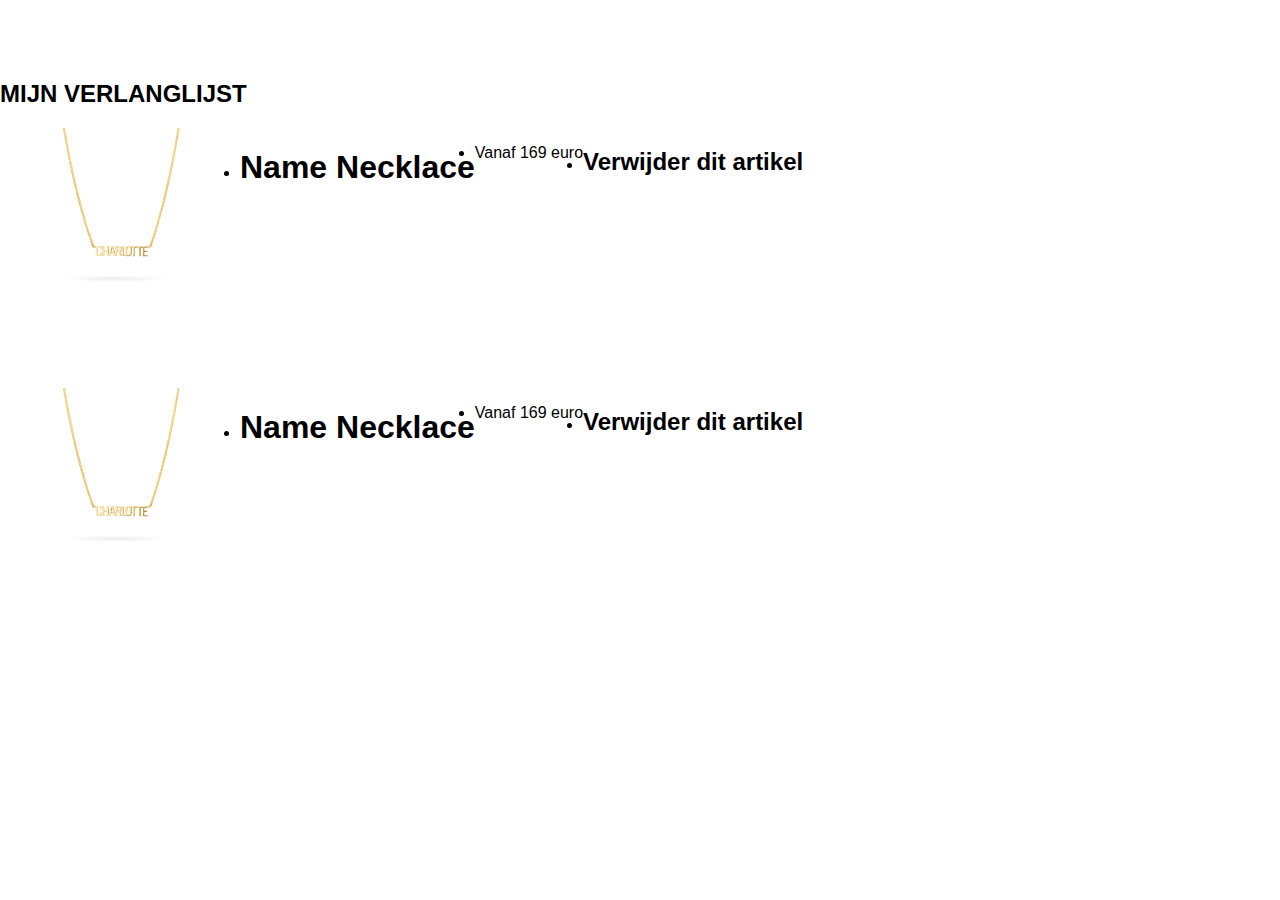
==== Wishlist.html @ 5eb2c4dd "Add files via upload" ====
<!DOCTYPE html>
<html lang="en">

<head>
    <meta charset="UTF-8">
    <meta name="viewport" content="width=device-width, initial-scale=1.0">
    <title>Mijn verlanglijst</title>
    <link href="CSSNIEUW/stylenieuw.css" rel="stylesheet">
    <link rel="stylesheet" href="https://use.fontawesome.com/releases/v5.2.0/css/all.css">
</head>

<body>
    <header>

    </header>

    <h1>ACCOUNTOVERZICHT</h1>
    <h2>MIJN VERLANGLIJST</h2>
    <section></section>

    <section id="wishlist">
        <ul class="item">

            <li> <img src="IMAGESNIEUW/namenecklace.png"></li>
            <li>
                <h1>Name Necklace</h1>
            </li>
            <li>
                <p>Vanaf 169 euro</p>
            </li>
            <li>
                <h2>Verwijder dit artikel</h2>
            </li>

        </ul>
        <ul class="item">
            <li> <img src="IMAGESNIEUW/namenecklace.png"></li>
            <li>
                <h1>Name Necklace</h1>
            </li>
            <li>
                <p>Vanaf 169 euro</p>
            </li>
            <li>
                <h2>Verwijder dit artikel</h2>
            </li>

        </ul>


    </section>

</body></html>
---- CSSNIEUW/stylenieuw.css ----
*,
*::before,
*::after {
    padding: 0;
}


body {
    margin: 0;
    width: 100vw;
    font-family: sans-serif;
}



a {

    text-decoration: none;
    padding-right: .5em;
    justify-content: space-between;


}

.container {
    max-width: 98rem;
    margin: 0 auto;
    padding: 0 2.2rem;
    background-color: white;

}

header {
    position: fixed;
    top: 0;
    z-index: 1400;
    width: 100%;
    height: 4.4rem;
    background-color: white;
}

.nav-list {
    list-style: none;
    display: flex;
    margin: 0 -1rem;
    padding-top: 1rem;
}


.nav-list-mobile {
    display: none;
}


.nan-link:hover {
    opacity: .7;
}

.nav-link-logo img {
    width: 11rem;
    z-index: 1500;
    padding-left: 20em;

}

.nav-link-zoeken img {
    width: 1.5rem;
    height: 1.5rem;
    z-index: 1500;

}

.nav-link-zoeken {
    font-size: .8rem;
}

.nav-link-tas img {
    width: 1.5rem;
    height: 1.5rem;
    z-index: 1500;
    display: flex;
    justify-content: center;

}

.nav-link-hartje img {
    width: 1.5rem;
    height: 1.5rem;
    z-index: 1500;
    padding-left: 12em;
}

.nav-link-profiel img {
    width: 1.5rem;
    height: 1.5rem;
    z-index: 1500;
    padding-left: 1em;
}

.nav-extra {
padding-left: 10em;
    padding-top: 1.5em;
    padding-bottom: 1em;
}

.nav-extra {


}





@media screen and (max-width: 767px) {
    header {
        height: 4.8rem;
    }

    header .container {
        padding: 0;
    }

    .nav-list {
        margin-top: 0;
        padding-top: 0;
    }

    .nav-list-mobile {
        display: flex;

    }

    .nav-item {
        width: 4.8rem;
        display: flex;
        justify-content: center;

    }


    .nav-item-hidden {
        display: none;
    }



    .mobile-menu {
        position: relative;
        z-index: 1500;
        width: 100%;
        height: 100%;
        display: flex;
        flex-direction: column;
        align-items: center;
        justify-content: center;
        cursor: pointer;
    }

    .line {
        position: absolute;
        width: 1.7rem;
        height: 0.06em;
        top: 2em;
        left: 2em;
        background-color: black;
        margin-top: 0.6em;
    }

    .line-top {
        margin-top: 0.2rem;
    }

    .line-bottom {
        margin-top: -4.rem;
    }

    .active .line-top {
        margin-top: 0;
        transform: rotate (45deg);
        transition: transform .3192s .1s;
    }

    .active .line-bottom {
        margin-top: 0;
        transform: rotate (-45deg);
        transition: transform .3192s .1s;
    }

    header.active {
        height: 80%;
        background-color: white;
    }


   .nav-link-tas {
        width: 1.6rem;
        height: 4.8rem;
        transition: opacity 3s;
    }


    .nav-link {
        font-size: 1.7rem;
        padding: 0;
        margin-top: 0.7em;

    }

    .nav-list-larger {
        position: fixed;
        top: 0;
        left: 0;
        width: 0;
        height: 0;
        display: block;
        padding: 10.5rem 5rem;
        z-index: 1000;
        box-sizing: border-box;
        opacity: 0;
        visibility: hidden;
        transition: opacity .3s;
        color: black;
    }

    .nav-extra {
        position: fixed;
        top: 0;
        left: 0;
        width: 0;
        height: 0;
        display: block;
        padding: 10.5rem 5rem;
        z-index: 1000;
        box-sizing: border-box;
        opacity: 0;
        visibility: hidden;
        transition: opacity .3s;
        color: black;
    }

    .active .nav-extra {
        height: 100vh;
        opacity: 1;
        visibility: visible;
    }

    .active .nav-list-larger {

        height: 100vh;
        opacity: 1;
        visibility: visible;
    }

    .active .nav-link-tas {
        opacity: 0;
        transition: opacity .3s;
    }

    .active .nav-link-logo img {
        opacity: 0;
    }


    .nav-list-larger  {
        width: 100%;
        justify-content: flex-start;
        border-bottom: 2px solid rgba(255, 255, 255, .1);
        background-color: white;
    }


}

@media screen and (min-width: 767px) {

}





.home img {
    position: relative;
    height: auto;
    width: 100%;
}

@media (min-width:1025px) {
    .home img {
        height: 550px;
        background-position: center center;

    }
}

@media (max-width:400px) {
    .home img {
        height: 70%;
    }
}

#slider {
    height: 300px;
    width: 100%;
    display: grid;
    grid-template-columns: 1fr 1fr 1fr 1fr;
    margin-left: 1em;
}

@media (max-width: 400px) {
    #slider {
        width: 100%;
        overflow: hidden;
        margin: auto;

    }
}

@media (min-width:1025px) {
    #slider {
        width: 100%;
    }

    #slider h2:first-of-type {
        font-size: 1em;
    }
}


#slider div {
    height: 100%;
    width: 80%;
}

#slider .foto1 {
    background-image: url("../IMAGESNIEUW/sylvie.jpg");
    background-size: cover;
    background-position: center center;
    height: 250px;
    display: grid;
    grid-template-columns: 1fr;
    grid-template-rows: 4.5fr 1fr 1fr;
}



.foto1 h2 {
    color: white;
    background-color: lightpink;
    height: 2em;
    width: 100%;
    font-size: 1rem;
    text-align: center;
    grid-row-start: 8;

}

#slider p {
    color: white;
    margin: auto;
    grid-row-start: 8;

}



#slider .foto2 {
    height: 250px;
    background-image: url(../IMAGESNIEUW/birthstonering.jpg);
    background-size: cover;
    background-position: center center;
    display: grid;
    grid-template-columns: 1fr;
    grid-template-rows: 4.5fr 1fr 1fr;
}

#slider .foto3 {
    height: 250px;
    background-image: url(../IMAGESNIEUW/fingernecklace.jpg);
    background-size: cover;
    background-position: center center;
    display: grid;
    grid-template-columns: 1fr;
    grid-template-rows: 4.5fr 1fr 1fr;
}

#slider .foto4 {
    height: 250px;
    background-image: url(../IMAGESNIEUW/chantal_collectie_2.jpg);
    background-size: cover;
    background-position: center center;
    display: grid;
    grid-template-columns: 1fr;
    grid-template-rows: 4.5fr 1fr 1fr;
}

#Onsverhaal {
    margin-top: 2em;
    position: relative;
    height: 700px;
    display: grid;
    grid-template-columns: 2fr;
    grid-template-rows: 4.5fr 3fr 1fr;


}

.FOTOonsverhaal {
    background-image: url(../IMAGESNIEUW/ourstory.jpg);
    background-size: cover;
    width: 100%;
    height: 500px;
}



.rechts1 p {
    font-weight: 300;
    line-height: 1.8;
    font-size: 1rem;
    opacity: 0.7;
}

.rechts1 h3 {
    font-size: 2rem;
}

.rechts1 {
    margin: 2em 2em 2em 2em;

}


@media (min-width:1025px) {

    .FOTOonsverhaal {
        display: block;
        position: absolute;
        background-size: cover;
        background-repeat: no-repeat;
        background-size: contain;
        margin-top: 5em;
        height: 700px;

    }

}

@media (min-width:1025px) {
    .rechts1 {
        position: relative;
        max-width: 380px;
        margin-left: 50em;
        margin-top: 5em;
        text-align: left;
        grid-row-start: 1;
    }
}

@media (max-width:400px) {
    .rechts1 {
        position: relative;
        grid-row-start: 3;
    }
}

@media(max-width: 400px) {
    .FOTOonsverhaal {
        width: 100%;
    }
}


#giftshop {
    position: relative;
    margin-top: 15em;
    height: 500px;
    display: grid;
    grid-template-columns: 2fr;
    grid-template-rows: 4.5fr 3fr 1fr;


}

.FOTOgiftshop {
    background-image: url(../IMAGESNIEUW/Giftshop.JPG);
    background-size: cover;
    width: 100%;
    height: 500px;
}



.rechts2 p {
    font-weight: 300;
    line-height: 1.8;
    font-size: 1rem;
    opacity: 0.7;
}

.rechts2 h3 {
    font-size: 2rem;
}

.rechts2 {
    margin: 2em 2em 2em 2em;

}


@media (min-width:1025px) {

    .FOTOgiftshop {
        display: block;
        position: absolute;
        background-size: cover;
        background-repeat: no-repeat;
        background-size: contain;
        width: 55%;
        margin-left: 5em;
    }

}

@media(max-width: 400px) {
    .FOTOgiftshop {
        width: 100%;
    }
}


@media (min-width:1025px) {
    .rechts2 {
        max-width: 380px;
        margin-left: 50em;
        margin-top: 2em;
        text-align: left;
        grid-row-start: 1;
    }
}

@media (max-width:400px) {
    .rechts2 {
        grid-row-start: 3;
        margin-bottom: 5em;
    }
}



#persoonlijk {
    margin-top: 17em;
    padding: 3em 2em 3em 2em;
    background-color: lightgray;
    background-image: url(../IMAGESNIEUW/bloemen.jpg);
    opacity: .8;

}

.Tekstpersoonlijk {
    text-align: center;
    margin: 1em 5em 1em 5em;
    font-weight: 300;
    line-height: 1.8;
    font-size: 1rem;
}

.Tekstpersoonlijk h3 {
    font-family: fantasy;
}

.Tekstpersoonlijk button {
    text-align: center;
    background-color: palevioletred;
    width: 10em;
    height: 4em;
    margin-top: 2em;

}

#single img {
    width: 60%;
}

#wishlist .item {
 display: flex;
    text-decoration: none;
}

#wishlist h1 {

}
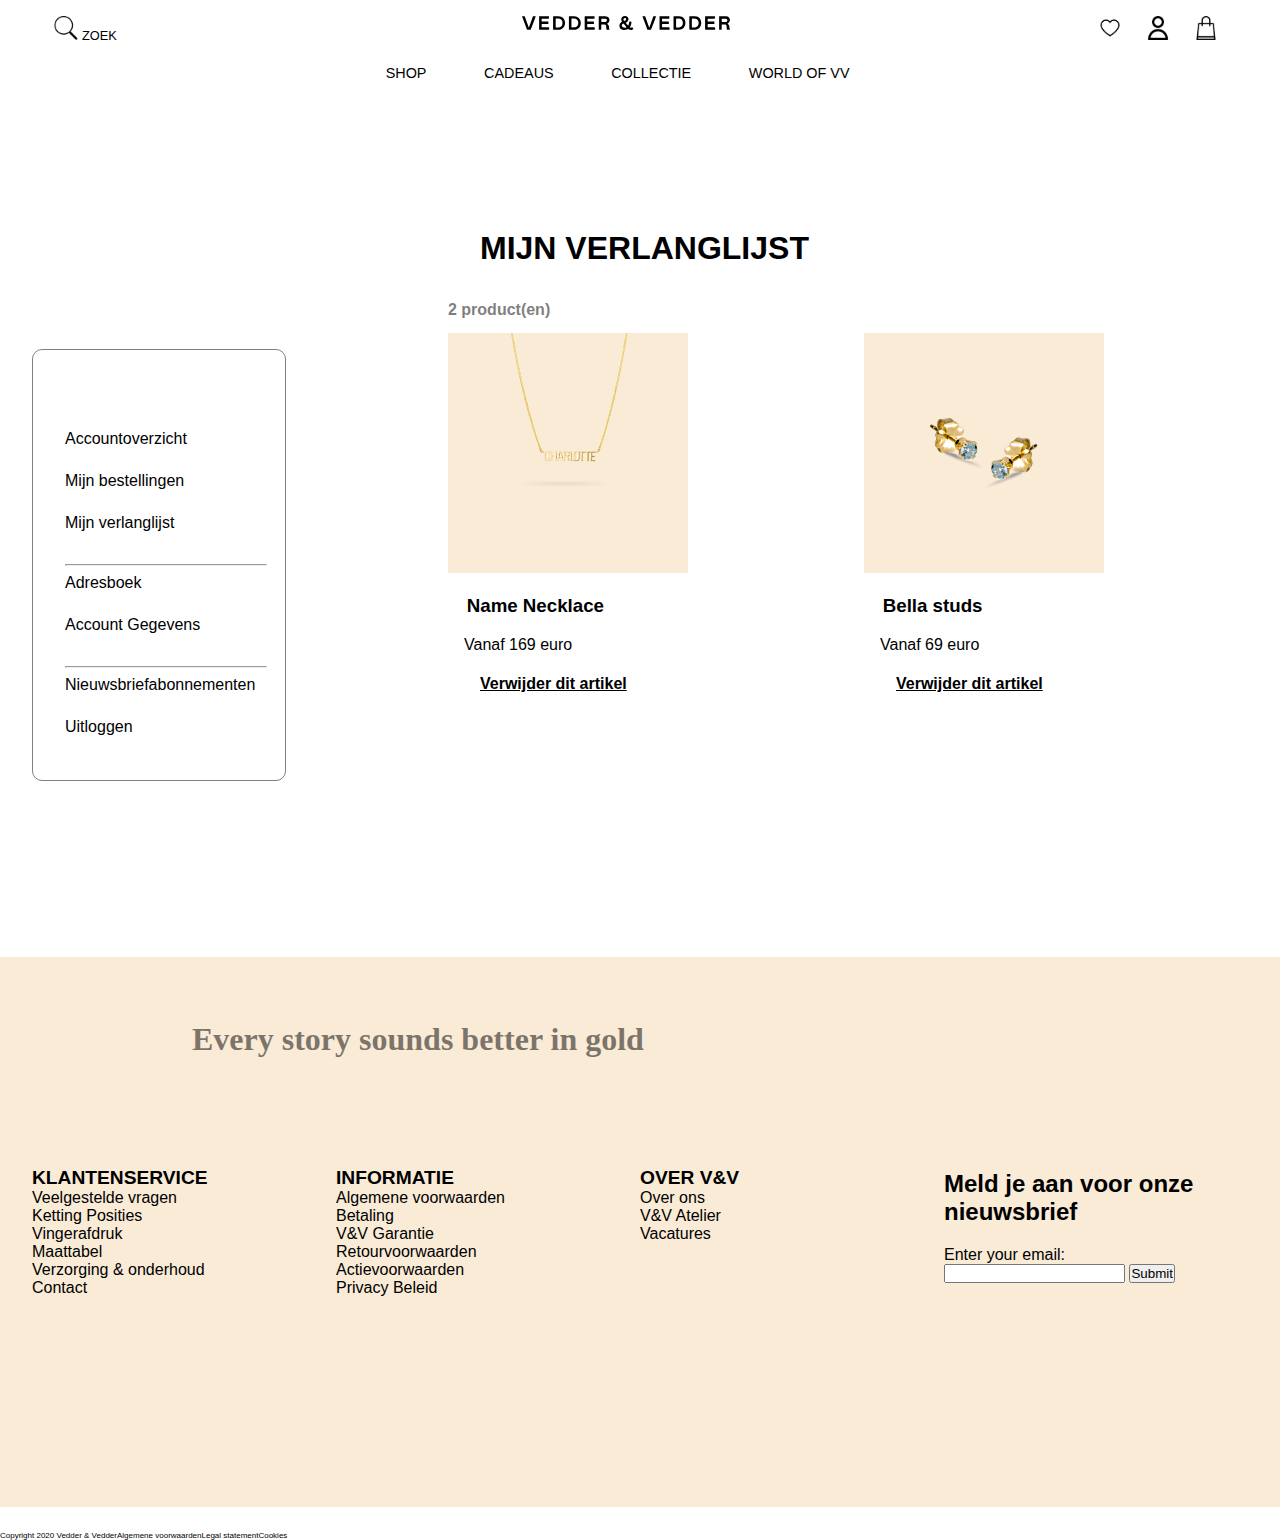
==== commit 45d0e2e9: "Add files via upload" ====
--- a/Wishlist.html
+++ b/Wishlist.html
@@ -10,44 +10,184 @@
 </head>
 
 <body>
+    <!-- Navigatie-menu -->
     <header>
 
+        <!-- /.nav-list nav-list-mobile -->
+        <div class="container">
+            <nav class="nav">
+                <ul class="nav-list nav-list-mobile">
+                    <li class="nav-item">
+                        <div class="mobile-menu">
+                            <span class="line line-top"></span>
+                            <span class="line line-bottom"></span>
+                        </div>
+                    </li>
+
+
+                    <li class="nav-item">
+                        <a href="index.html" class="nav-link nav-link-zoeken"></a>
+                    </li>
+                    <li class="nav-item">
+                        <a href="index.html" class="nav-link nav-link-tas"></a>
+                    </li>
+
+                </ul>
+
+
+
+                <!-- /.nav-list nav-list-larger -->
+                <div class="container">
+                    <ul class="nav-list nav-list-larger">
+
+                        <li class="nav-item nav-item">
+                            <a href="index.html" class="nav-link nav-link-zoeken"><img src=IMAGESNIEUW/vergrootglas.png> ZOEK</a>
+                        </li>
+                        <li class="nav-item">
+                            <a href="index.html" class="nav-link nav-link-logo"><img src="IMAGESNIEUW/logoVV.svg"></a>
+                        </li>
+
+                        <li class="nav-item nav-item-hidden">
+                            <a href="index.html" class="nav-link nav-link-hartje"><img src="IMAGESNIEUW/hartje.jpg"></a>
+                        </li>
+                        <li class="nav-item nav-item-hidden">
+                            <a href="index.html" class="nav-link nav-link-profiel"><img src="IMAGESNIEUW/profiel.png"></a>
+                        </li>
+                        <li class="nav-item">
+                            <a href="index.html" class="nav-link nav-link-tas"><img src="IMAGESNIEUW/winkeltas.png"></a>
+                        </li>
+                    </ul>
+                </div>
+
+                <!-- /.nav-list nav-list-extra -->
+                <div class="container">
+                    <ul class="nav-list nav-extra">
+                        <li class="nav-item nav-item">
+                            <a href="index.html" class="nav-link-tekst">SHOP</a>
+                        </li>
+                        <li class="nav-item nav-item">
+                            <a href="index.html" class="nav-link-tekst">CADEAUS</a>
+                        </li>
+                        <li class="nav-item nav-item">
+                            <a href="index.html" class="nav-link-tekst">COLLECTIE</a>
+                        </li>
+                        <li class="nav-item nav-item">
+                            <a href="index.html" class="nav-link-tekst">WORLD OF VV</a>
+                        </li>
+                    </ul>
+                </div>
+
+
+
+
+            </nav>
+        </div>
     </header>
 
-    <h1>ACCOUNTOVERZICHT</h1>
-    <h2>MIJN VERLANGLIJST</h2>
-    <section></section>
+    <!-- Wishlist items -->
+    <section id="wishlist">
 
-    <section id="wishlist">
-        <ul class="item">
+        <h1 class="accountoverzicht">
+            <hr>ACCOUNTOVERZICHT
+            <hr>
+        </h1>
+        <h1>MIJN VERLANGLIJST</h1>
 
-            <li> <img src="IMAGESNIEUW/namenecklace.png"></li>
-            <li>
-                <h1>Name Necklace</h1>
-            </li>
-            <li>
-                <p>Vanaf 169 euro</p>
-            </li>
-            <li>
-                <h2>Verwijder dit artikel</h2>
-            </li>
-
-        </ul>
-        <ul class="item">
-            <li> <img src="IMAGESNIEUW/namenecklace.png"></li>
-            <li>
-                <h1>Name Necklace</h1>
-            </li>
-            <li>
-                <p>Vanaf 169 euro</p>
-            </li>
-            <li>
-                <h2>Verwijder dit artikel</h2>
-            </li>
-
-        </ul>
+        <h2>2 product(en)</h2>
 
 
+        <ol class="wishlist_nav">
+            <li><a href="index.html">Accountoverzicht</a></li>
+            <li><a href="index.html">Mijn bestellingen</a></li>
+            <li><a href="index.html">Mijn verlanglijst</a></li>
+            <hr width="200px" align="left">
+            <li><a href="index.html">Adresboek</a></li>
+            <li><a href="index.html">Account Gegevens</a></li>
+            <hr width="200px" align="left">
+            <li><a href="index.html">Nieuwsbriefabonnementen</a></li>
+            <li><a href="index.html">Uitloggen</a></li>
+        </ol>
+
+
+
+        <section id="item1">
+            <img src="IMAGESNIEUW/namenecklace.png">
+            <div class=item_tekst>
+                <h3> Name Necklace</h3>
+                <p>Vanaf 169 euro</p>
+
+                <h4>Verwijder dit artikel</h4>
+            </div>
+        </section>
+
+
+
+        <section id="item2">
+            <img src="IMAGESNIEUW/Bellastuds.png">
+            <div class=item_tekst>
+                <h3>Bella studs</h3>
+
+                <p>Vanaf 69 euro</p>
+
+                <h4>Verwijder dit artikel</h4>
+            </div>
+        </section>
+
     </section>
+    <script type="text/javascript" src="JAVASCRIPT/jsnieuw.js"></script>
+</body>
+<!-- De footer-->
+<footer class="Eind">
+    <h3>Every story sounds better in gold</h3>
+    <section id="footer">
 
-</body></html>
+        <div class="Tekstfooter1">
+            <ol>
+                <li><a href="index.html">KLANTENSERVICE</a></li>
+                <li>Veelgestelde vragen</li>
+                <li>Ketting Posities</li>
+                <li>Vingerafdruk</li>
+                <li>Maattabel</li>
+                <li>Verzorging & onderhoud</li>
+                <li>Contact</li>
+            </ol>
+        </div>
+        <div class="Tekstfooter2">
+            <ol>
+                <li><a href="index.html">INFORMATIE</a></li>
+                <li>Algemene voorwaarden</li>
+                <li>Betaling</li>
+                <li>V&V Garantie</li>
+                <li>Retourvoorwaarden</li>
+                <li>Actievoorwaarden</li>
+                <li>Privacy Beleid</li>
+            </ol>
+        </div>
+        <div class="Tekstfooter3">
+            <ol>
+                <li><a href="index.html">OVER V&V</a></li>
+                <li>Over ons</li>
+                <li>V&V Atelier</li>
+                <li>Vacatures</li>
+            </ol>
+        </div>
+        <div class="email">
+            <h2>Meld je aan voor onze nieuwsbrief</h2>
+            <form>
+                <label for="email">Enter your email:</label>
+                <input type="email" id="email" name="email">
+                <input type="submit">
+            </form>
+        </div>
+
+    </section>
+    <div class="footer_bottom">
+        <p>Copyright 2020 Vedder & Vedder</p>
+        <p>Algemene voorwaarden</p>
+        <p>Legal statement</p>
+        <p>Cookies</p>
+    </div>
+
+</footer>
+
+</html>
--- a/CSSNIEUW/stylenieuw.css
+++ b/CSSNIEUW/stylenieuw.css
@@ -4,6 +4,7 @@
     padding: 0;
 }
 
+/* Index.html */
 
 body {
     margin: 0;
@@ -11,7 +12,15 @@
     font-family: sans-serif;
 }
 
-
+header > p {
+    margin: 0;
+    text-align: center;
+    background-color: palevioletred;
+    font-size: .7em;
+    color: black;
+}
+
+/* navigatie */
 
 a {
 
@@ -29,6 +38,8 @@
     background-color: white;
 
 }
+
+
 
 header {
     position: fixed;
@@ -57,9 +68,10 @@
 }
 
 .nav-link-logo img {
-    width: 11rem;
+    width: 13rem;
     z-index: 1500;
-    padding-left: 20em;
+    display: flex;
+    justify-content: center;
 
 }
 
@@ -72,14 +84,14 @@
 
 .nav-link-zoeken {
     font-size: .8rem;
+    color: black;
 }
 
 .nav-link-tas img {
     width: 1.5rem;
     height: 1.5rem;
     z-index: 1500;
-    display: flex;
-    justify-content: center;
+
 
 }
 
@@ -87,30 +99,37 @@
     width: 1.5rem;
     height: 1.5rem;
     z-index: 1500;
-    padding-left: 12em;
+
 }
 
 .nav-link-profiel img {
     width: 1.5rem;
     height: 1.5rem;
     z-index: 1500;
-    padding-left: 1em;
+
 }
 
 .nav-extra {
-padding-left: 10em;
-    padding-top: 1.5em;
+    display: flex;
+    justify-content: center;
     padding-bottom: 1em;
-}
-
-.nav-extra {
-
-
-}
-
-
-
-
+    padding-right: 2.8em;
+}
+
+.nav-extra .nav-link-hartje {
+    visibility: hidden;
+}
+
+.nav-extra li a {
+    padding-left: 2em;
+    padding-right: 2em;
+    color: black;
+    font-size: .9em;
+    opacity: .9em;
+}
+
+
+/* navigatie responsive */
 
 @media screen and (max-width: 767px) {
     header {
@@ -120,6 +139,8 @@
     header .container {
         padding: 0;
     }
+
+
 
     .nav-list {
         margin-top: 0;
@@ -143,6 +164,18 @@
         display: none;
     }
 
+
+    .nav-link-logo img {
+        padding-left: 8em;
+    }
+
+    .nav-link-tas img {
+        padding-left: 22em;
+    }
+
+    .nav-link-zoeken img {
+        padding-left: 30em;
+    }
 
 
     .mobile-menu {
@@ -192,14 +225,6 @@
         background-color: white;
     }
 
-
-   .nav-link-tas {
-        width: 1.6rem;
-        height: 4.8rem;
-        transition: opacity 3s;
-    }
-
-
     .nav-link {
         font-size: 1.7rem;
         padding: 0;
@@ -213,14 +238,9 @@
         left: 0;
         width: 0;
         height: 0;
-        display: block;
-        padding: 10.5rem 5rem;
-        z-index: 1000;
-        box-sizing: border-box;
-        opacity: 0;
-        visibility: hidden;
-        transition: opacity .3s;
-        color: black;
+        display: flex;
+        padding-left: 5rem;
+
     }
 
     .nav-extra {
@@ -245,24 +265,9 @@
         visibility: visible;
     }
 
-    .active .nav-list-larger {
-
-        height: 100vh;
-        opacity: 1;
-        visibility: visible;
-    }
-
-    .active .nav-link-tas {
-        opacity: 0;
-        transition: opacity .3s;
-    }
-
-    .active .nav-link-logo img {
-        opacity: 0;
-    }
-
-
-    .nav-list-larger  {
+
+
+    .nav-list-larger {
         width: 100%;
         justify-content: flex-start;
         border-bottom: 2px solid rgba(255, 255, 255, .1);
@@ -272,13 +277,67 @@
 
 }
 
+
 @media screen and (min-width: 767px) {
-
-}
-
-
-
-
+    .container .nav-list-larger {
+        display: flex;
+    }
+
+    .container .nav-list-larger li + li + li + li {
+        margin-left: 1em;
+    }
+
+
+    .container .nav-list-larger li:first-of-type(1) {
+        margin-right: auto;
+    }
+
+    .container .nav-list-larger li:nth-of-type(2) {
+        display: block;
+        margin-left: auto;
+        margin-right: auto;
+    }
+
+    .nav-link-logo img {
+        padding-left: 2em;
+    }
+
+
+
+}
+
+
+@media screen and (max-width: 767px) {
+    .nav-link-logo img {
+        padding-left: 1em;
+        padding-top: .8em;
+        width: 6em;
+
+    }
+
+    .nav-link-tas img {
+        padding-left: 7em;
+        padding-top: .6em;
+        width: .8em;
+        height: .8em;
+        display: flex;
+        justify-content: flex-end;
+    }
+
+    .nav-link-zoeken img {
+        padding-left: 16em;
+        padding-top: .6em;
+        width: .8em;
+        height: .8em;
+        display: flex;
+        justify-content: flex-end;
+    }
+}
+
+
+
+
+/* Begin foto*/
 
 .home img {
     position: relative;
@@ -286,118 +345,71 @@
     width: 100%;
 }
 
+/*Begin foto responsive */
 @media (min-width:1025px) {
     .home img {
-        height: 550px;
+        height: 700px;
         background-position: center center;
 
     }
 }
 
-@media (max-width:400px) {
+@media (max-width:767px) {
     .home img {
-        height: 70%;
-    }
-}
-
-#slider {
-    height: 300px;
-    width: 100%;
-    display: grid;
-    grid-template-columns: 1fr 1fr 1fr 1fr;
-    margin-left: 1em;
-}
-
-@media (max-width: 400px) {
-    #slider {
-        width: 100%;
-        overflow: hidden;
-        margin: auto;
-
-    }
-}
-
-@media (min-width:1025px) {
-    #slider {
-        width: 100%;
-    }
-
-    #slider h2:first-of-type {
-        font-size: 1em;
-    }
-}
-
-
-#slider div {
-    height: 100%;
-    width: 80%;
-}
-
-#slider .foto1 {
-    background-image: url("../IMAGESNIEUW/sylvie.jpg");
-    background-size: cover;
-    background-position: center center;
-    height: 250px;
-    display: grid;
-    grid-template-columns: 1fr;
-    grid-template-rows: 4.5fr 1fr 1fr;
-}
-
-
-
-.foto1 h2 {
-    color: white;
-    background-color: lightpink;
-    height: 2em;
-    width: 100%;
-    font-size: 1rem;
-    text-align: center;
-    grid-row-start: 8;
-
-}
-
-#slider p {
-    color: white;
-    margin: auto;
-    grid-row-start: 8;
-
-}
-
-
-
-#slider .foto2 {
-    height: 250px;
-    background-image: url(../IMAGESNIEUW/birthstonering.jpg);
-    background-size: cover;
-    background-position: center center;
-    display: grid;
-    grid-template-columns: 1fr;
-    grid-template-rows: 4.5fr 1fr 1fr;
-}
-
-#slider .foto3 {
-    height: 250px;
-    background-image: url(../IMAGESNIEUW/fingernecklace.jpg);
-    background-size: cover;
-    background-position: center center;
-    display: grid;
-    grid-template-columns: 1fr;
-    grid-template-rows: 4.5fr 1fr 1fr;
-}
-
-#slider .foto4 {
-    height: 250px;
-    background-image: url(../IMAGESNIEUW/chantal_collectie_2.jpg);
-    background-size: cover;
-    background-position: center center;
-    display: grid;
-    grid-template-columns: 1fr;
-    grid-template-rows: 4.5fr 1fr 1fr;
-}
-
+        height: 450px;
+    }
+}
+
+
+/*Best sellers slider*/
+
+h1 {
+    padding-left: 1em;
+}
+
+#scroll {
+    overflow-x: scroll;
+    overflow-y: hidden;
+    white-space: nowrap;
+
+}
+
+
+
+.slide {
+    display: inline-block;
+
+}
+
+.slide img {
+    height: 320px;
+    padding: .5em .5em .5em .5em;
+}
+
+#bericht {
+    position: absolute;
+    top: 110em;
+    margin-left: 52em;
+    width: 4em;
+    position: fixed;
+    padding: 1.5em;
+    border-radius: 50px;
+    background-color: palevioletred;
+}
+
+@media (min-width:768px) {
+
+    .slide img {
+        height: 300px;
+    }
+}
+
+
+
+/*Ons verhaal*/
 #Onsverhaal {
     margin-top: 2em;
-    position: relative;
+    padding-bottom: 10em;
     height: 700px;
     display: grid;
     grid-template-columns: 2fr;
@@ -431,7 +443,17 @@
 
 }
 
-
+#overons {
+    padding: 2em 10em 1em 4em;
+    font-size: .8em;
+    color: black;
+    text-decoration-line: underline;
+    text-decoration-color: palevioletred;
+    text-align: right;
+}
+
+
+/*Ons verhaal responsive*/
 @media (min-width:1025px) {
 
     .FOTOonsverhaal {
@@ -445,9 +467,6 @@
 
     }
 
-}
-
-@media (min-width:1025px) {
     .rechts1 {
         position: relative;
         max-width: 380px;
@@ -456,25 +475,18 @@
         text-align: left;
         grid-row-start: 1;
     }
-}
-
-@media (max-width:400px) {
-    .rechts1 {
-        position: relative;
-        grid-row-start: 3;
-    }
-}
-
-@media(max-width: 400px) {
-    .FOTOonsverhaal {
-        width: 100%;
-    }
-}
-
-
+
+
+
+}
+
+
+
+/*De giftshop*/
 #giftshop {
-    position: relative;
+
     margin-top: 15em;
+    padding-bottom: 10em;
     height: 500px;
     display: grid;
     grid-template-columns: 2fr;
@@ -508,7 +520,7 @@
 
 }
 
-
+/*De giftshop responsive*/
 @media (min-width:1025px) {
 
     .FOTOgiftshop {
@@ -521,16 +533,6 @@
         margin-left: 5em;
     }
 
-}
-
-@media(max-width: 400px) {
-    .FOTOgiftshop {
-        width: 100%;
-    }
-}
-
-
-@media (min-width:1025px) {
     .rechts2 {
         max-width: 380px;
         margin-left: 50em;
@@ -540,7 +542,11 @@
     }
 }
 
-@media (max-width:400px) {
+@media(max-width: 400px) {
+    .FOTOgiftshop {
+        width: 100%;
+    }
+
     .rechts2 {
         grid-row-start: 3;
         margin-bottom: 5em;
@@ -548,7 +554,7 @@
 }
 
 
-
+/*Persoonlijke sieraden*/
 #persoonlijk {
     margin-top: 17em;
     padding: 3em 2em 3em 2em;
@@ -570,6 +576,10 @@
     font-family: fantasy;
 }
 
+.Tekstpersoonlijk h2 {
+    text-align: center;
+}
+
 .Tekstpersoonlijk button {
     text-align: center;
     background-color: palevioletred;
@@ -579,15 +589,340 @@
 
 }
 
-#single img {
-    width: 60%;
-}
-
-#wishlist .item {
- display: flex;
-    text-decoration: none;
+
+
+/*All the single ladies*/
+
+.Tekstsingle p {
+    font-weight: 300;
+    line-height: 1.8;
+    font-size: 1rem;
+    opacity: 0.7;
+}
+
+
+#single {
+    margin-top: 2em;
+    height: 700px;
+    display: grid;
+    grid-template-columns: 2fr;
+    grid-template-rows: 4.5fr 3fr 1fr;
+
+
+}
+
+.FOTOsingle {
+    background-image: url(../IMAGESNIEUW/abbey.jpg);
+    background-size: cover;
+    width: 80%;
+    height: 500px;
+    display: block;
+    margin-left: auto;
+    margin-right: auto;
+}
+
+.FOTOsingle p {
+    font-size: 1.4rem;
+    font-family: fantasy;
+    color: pink;
+    position: absolute;
+
+    margin-top: 29em;
+    left: 0;
+    background-color: white;
+    padding-left: .5em;
+    padding-right: .5em;
+}
+
+
+.rechts3 p {
+    font-weight: 300;
+    line-height: 1.8;
+    font-size: 1rem;
+    opacity: 0.7;
+    padding-top: 1em;
+}
+
+.rechts3 h3 {
+    font-size: 2rem;
+}
+
+
+
+.rechts3 {
+    margin: 2em 2em 2em 2em;
+
+}
+
+
+/*Persoonlijke sieraden responsive*/
+@media (min-width:1025px) {
+
+    .FOTOsingle {
+        display: block;
+        position: absolute;
+        background-size: cover;
+        background-repeat: no-repeat;
+        background-size: contain;
+        width: 90%;
+        margin-left: 5em;
+    }
+
+    .rechts3 {
+        max-width: 380px;
+        margin-left: 40em;
+        margin-top: 3em;
+        text-align: left;
+        grid-row-start: 1;
+    }
+
+    .FOTOsingle p {
+        font-size: 1.5rem;
+        font-family: fantasy;
+        color: pink;
+        position: absolute;
+        margin-left: 15em;
+        left: 0;
+        margin-top: 7em;
+        background-color: white;
+    }
+
+}
+
+@media (max-width:400px) {
+
+    .rechts3 {
+        grid-row-start: 3;
+
+    }
+
+    .FOTOsingle p {
+        text-align: left;
+    }
+
+}
+
+
+/*Footer*/
+.Eind {
+    padding-top: 10em;
+}
+
+.Eind h3 {
+    position: absolute;
+    padding-left: 6em;
+    padding-top: 1em;
+    font-family: fantasy;
+    font-size: 2em;
+    opacity: .5;
+
+}
+
+#footer {
+    background-color: antiquewhite;
+    padding: 2em 2em 2em 2em;
+    display: grid;
+    grid-template-columns: 1fr 1fr 1fr 1fr;
+    grid-template-rows: 1fr 1fr 1fr;
+}
+
+#footer ol li {
+    list-style-type: none;
+}
+
+#footer ol li a {
+    color: black;
+    font-size: 1.2em;
+    font-weight: bold;
+}
+
+#footer .Tekstfooter1 {
+    grid-column-start: 1;
+    grid-row-start: 2;
+}
+
+#footer .Tekstfooter2 {
+    grid-column-start: 2;
+    grid-row-start: 2;
+}
+
+#footer .Tekstfooter3 {
+    grid-column-start: 3;
+    grid-row-start: 2;
+}
+
+#footer .email {
+    grid-column-start: 4;
+    grid-row-start: 2;
+}
+
+.footer_bottom {
+    display: flex;
+    font-size: .5em;
+    padding-top: 3em;
+    position: relative;
+}
+
+.footer_bottom p {
+    left: 1em;
+    bottom: 5em;
+    margin: 0;
+
+}
+
+@media (max-width:954px) {
+    #footer .email {
+        grid-row-start: 3;
+        grid-column-start: 1;
+    }
+}
+
+@media (max-width:768px) {
+
+    .Eind h3 {
+        visibility: hidden;
+    }
+
+    #footer {
+        display: block;
+    }
+}
+
+
+
+/*Wishlist.html*/
+
+#wishlist {
+    display: grid;
+    grid-template-columns: 1fr 1fr 1fr;
+    grid-template-rows: 1fr;
+    padding-left: 2em;
+}
+
+#wishlist .accountoverzicht {
+    padding-top: 4em;
+    font-size: 1.5em;
+}
+
+.wishlist_nav {
+    padding-top: 5em;
+    padding-left: 2em;
+    grid-column-start: 1;
+    width: 220px;
+    height: 350px;
+    border: .5px solid grey;
+    border-radius: 10px;
+
+}
+
+.wishlist_nav li {
+    list-style-type: none;
+    padding-bottom: 1.5em;
+}
+
+.wishlist_nav li a {
+    color: black;
+
+}
+
+
+#item1 li {
+    list-style-type: none;
+}
+
+#item1 img {
+    background-color: antiquewhite;
+}
+
+#item2 img {
+    background-color: antiquewhite;
 }
 
 #wishlist h1 {
-
-}
+    grid-column-start: 2;
+    font-size: 2.2em;
+
+}
+
+#wishlist h2 {
+    grid-column-start: 2;
+    font-size: 1em;
+    opacity: .5;
+
+}
+
+.item_tekst h3 {
+    padding-left: 1em;
+}
+
+.item_tekst p {
+    padding-left: 1em;
+}
+
+.item_tekst h4 {
+    padding-left: 2em;
+    font-size: 1em;
+    text-decoration-line: underline;
+}
+
+
+@media (min-width:768px) {
+    .accountoverzicht {
+        visibility: hidden;
+    }
+
+    #wishlist h1 {
+        font-size: 2em;
+
+    }
+
+}
+
+@media (max-width:768px) {
+
+    #item1 {
+        display: flex;
+        grid-row-start: 2;
+
+    }
+
+    #item2 {
+        display: flex;
+        padding-top: 5em;
+        grid-row-start: 3;
+
+    }
+
+
+    #wishlist h1 {
+        grid-column-start: 1;
+        grid-row-start: 1;
+        padding-top: 8em;
+    }
+
+    #wishlist h2 {
+        grid-column-start: 1;
+        grid-row-start: 1;
+    }
+
+    #wishlist h4 {
+        padding-left: 10em;
+        font-size: .8em;
+    }
+
+    #item1 img {
+        height: 10em;
+        width: 8em;
+    }
+
+    #item2 img {
+        height: 10em;
+        width: 8em;
+    }
+
+    .wishlist_nav {
+        visibility: hidden;
+    }
+
+
+}
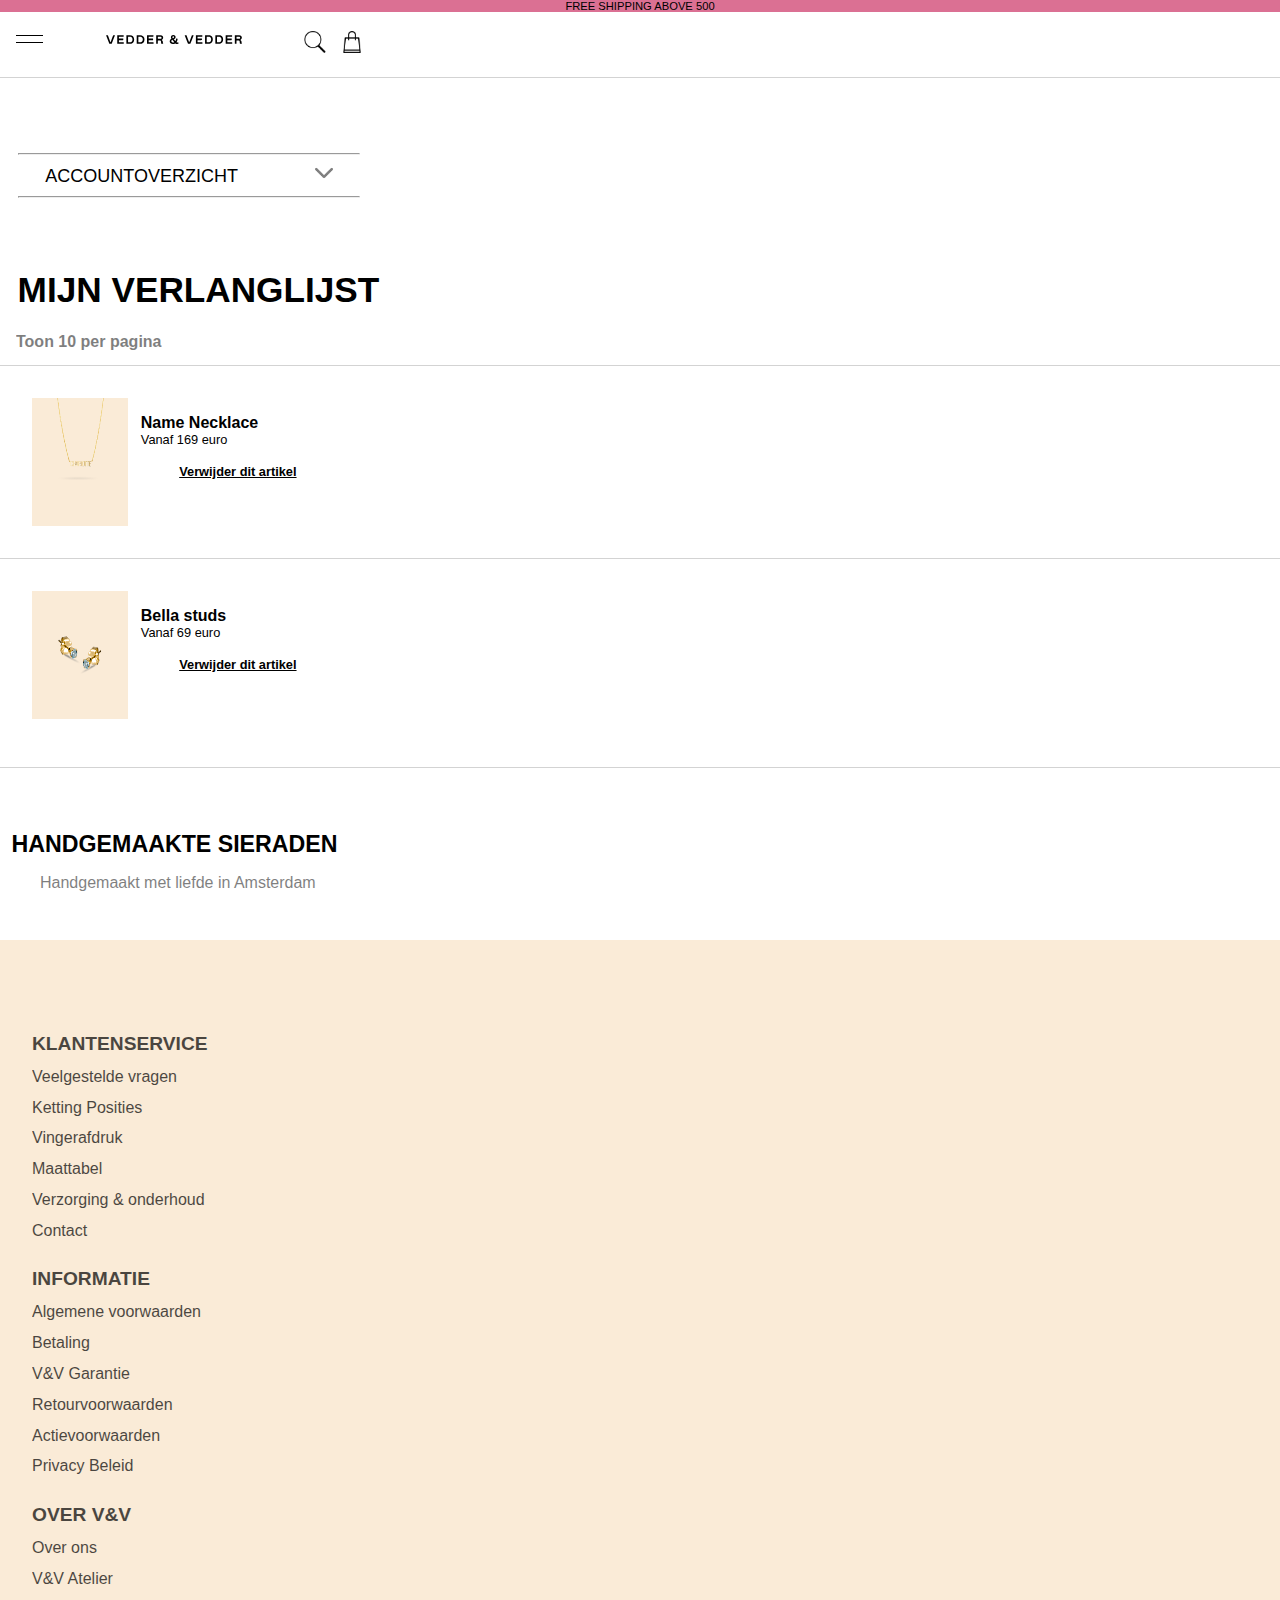
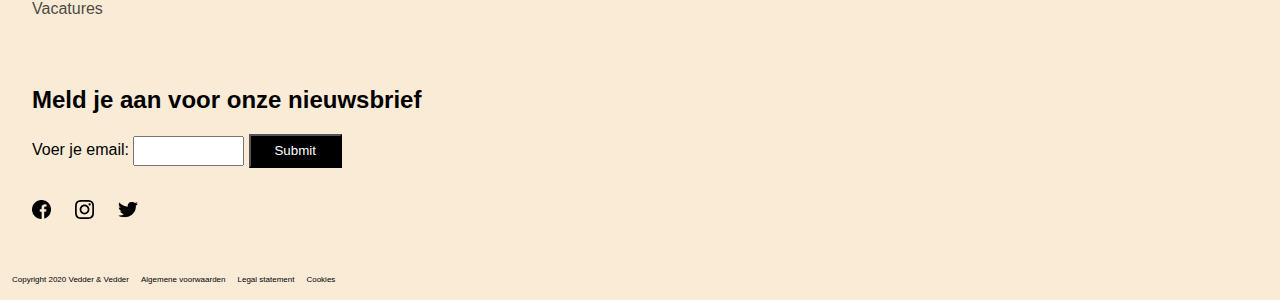
==== commit bcb48f94: "Add files via upload" ====
--- a/Wishlist.html
+++ b/Wishlist.html
@@ -9,104 +9,96 @@
     <link rel="stylesheet" href="https://use.fontawesome.com/releases/v5.2.0/css/all.css">
 </head>
 
+<!-- Navigatie-menu -->
+<header>
+    <p> FREE SHIPPING ABOVE 500</p>
+    <!-- /.nav-list nav-list-mobile -->
+    <div class="container">
+        <nav class="nav">
+            <ul class="nav-list nav-list-mobile">
+                <li class="nav-item">
+                    <div class="mobile-menu">
+                        <span class="line line-top"></span>
+                        <span class="line line-bottom"></span>
+                    </div>
+                </li>
+
+                <li class="nav-item">
+                    <a href="index.html" class="nav-link nav-link-logo"><img src="IMAGESNIEUW/logoVV.svg"></a>
+                </li>
+                <li class="nav-item">
+                    <a href="index.html" class="nav-link nav-link-zoeken"><img src="IMAGESNIEUW/vergrootglas.png"></a>
+                </li>
+                <li class="nav-item">
+                    <a href="index.html" class="nav-link nav-link-tas"><img src="IMAGESNIEUW/winkeltas.png"></a>
+                </li>
+
+            </ul>
+
+
+
+            <!-- /.nav-list nav-list-extra -->
+            <div class="container">
+                <ul class="nav-list nav-extra">
+                    <li class="nav-item nav-item">
+                        <a href="index.html" class="nav-link-tekst">SHOP</a>
+                    </li>
+                    <li class="nav-item nav-item">
+                        <a href="index.html" class="nav-link-tekst">CADEAUS</a>
+                    </li>
+                    <li class="nav-item nav-item">
+                        <a href="index.html" class="nav-link-tekst">COLLECTIE</a>
+                    </li>
+                    <li class="nav-item nav-item">
+                        <a href="index.html" class="nav-link-tekst">WORLD OF VV</a>
+                    </li>
+                    <li class="nav-item nav-item">
+                        <a href="Wishlist.html" class="nav-link nav-link-hartje"><img src="IMAGESNIEUW/hartje.jpg"></a>
+                    </li>
+
+                </ul>
+            </div>
+
+
+
+
+        </nav>
+    </div>
+</header>
+
 <body>
-    <!-- Navigatie-menu -->
-    <header>
-
-        <!-- /.nav-list nav-list-mobile -->
-        <div class="container">
-            <nav class="nav">
-                <ul class="nav-list nav-list-mobile">
-                    <li class="nav-item">
-                        <div class="mobile-menu">
-                            <span class="line line-top"></span>
-                            <span class="line line-bottom"></span>
-                        </div>
-                    </li>
-
-
-                    <li class="nav-item">
-                        <a href="index.html" class="nav-link nav-link-zoeken"></a>
-                    </li>
-                    <li class="nav-item">
-                        <a href="index.html" class="nav-link nav-link-tas"></a>
-                    </li>
-
-                </ul>
-
-
-
-                <!-- /.nav-list nav-list-larger -->
-                <div class="container">
-                    <ul class="nav-list nav-list-larger">
-
-                        <li class="nav-item nav-item">
-                            <a href="index.html" class="nav-link nav-link-zoeken"><img src=IMAGESNIEUW/vergrootglas.png> ZOEK</a>
-                        </li>
-                        <li class="nav-item">
-                            <a href="index.html" class="nav-link nav-link-logo"><img src="IMAGESNIEUW/logoVV.svg"></a>
-                        </li>
-
-                        <li class="nav-item nav-item-hidden">
-                            <a href="index.html" class="nav-link nav-link-hartje"><img src="IMAGESNIEUW/hartje.jpg"></a>
-                        </li>
-                        <li class="nav-item nav-item-hidden">
-                            <a href="index.html" class="nav-link nav-link-profiel"><img src="IMAGESNIEUW/profiel.png"></a>
-                        </li>
-                        <li class="nav-item">
-                            <a href="index.html" class="nav-link nav-link-tas"><img src="IMAGESNIEUW/winkeltas.png"></a>
-                        </li>
-                    </ul>
-                </div>
-
-                <!-- /.nav-list nav-list-extra -->
-                <div class="container">
-                    <ul class="nav-list nav-extra">
-                        <li class="nav-item nav-item">
-                            <a href="index.html" class="nav-link-tekst">SHOP</a>
-                        </li>
-                        <li class="nav-item nav-item">
-                            <a href="index.html" class="nav-link-tekst">CADEAUS</a>
-                        </li>
-                        <li class="nav-item nav-item">
-                            <a href="index.html" class="nav-link-tekst">COLLECTIE</a>
-                        </li>
-                        <li class="nav-item nav-item">
-                            <a href="index.html" class="nav-link-tekst">WORLD OF VV</a>
-                        </li>
-                    </ul>
-                </div>
-
-
-
-
-            </nav>
-        </div>
-    </header>
+
+
 
     <!-- Wishlist items -->
     <section id="wishlist">
 
-        <h1 class="accountoverzicht">
-            <hr>ACCOUNTOVERZICHT
-            <hr>
-        </h1>
-        <h1>MIJN VERLANGLIJST</h1>
-
-        <h2>2 product(en)</h2>
-
-
-        <ol class="wishlist_nav">
-            <li><a href="index.html">Accountoverzicht</a></li>
-            <li><a href="index.html">Mijn bestellingen</a></li>
-            <li><a href="index.html">Mijn verlanglijst</a></li>
-            <hr width="200px" align="left">
-            <li><a href="index.html">Adresboek</a></li>
-            <li><a href="index.html">Account Gegevens</a></li>
-            <hr width="200px" align="left">
-            <li><a href="index.html">Nieuwsbriefabonnementen</a></li>
-            <li><a href="index.html">Uitloggen</a></li>
-        </ol>
+
+        <div class="dropdown">
+            <button class="dropbtn">
+                <hr> ACCOUNTOVERZICHT <img src="IMAGESNIEUW/arrow-down-sign-to-navigate.png">
+                <hr></button>
+            <div class="dropdown-content">
+                <a href="index.html">Mijn bestellingen</a>
+                <a href="index.html">Mijn verlanglijst</a>
+                <hr width="200px" align="left">
+                <a href="index.html">Adresboek</a>
+                <a href="index.html">Account Gegevens</a>
+                <hr width="200px" align="left">
+                <a href="index.html">Nieuwsbriefabonnementen</a>
+                <a href="index.html">Uitloggen</a>
+
+            </div>
+        </div>
+
+
+
+
+
+
+        <h1 id="verlanglijst">MIJN VERLANGLIJST</h1>
+
+        <h2>Toon 10 per pagina</h2>
 
 
 
@@ -123,6 +115,7 @@
 
 
         <section id="item2">
+
             <img src="IMAGESNIEUW/Bellastuds.png">
             <div class=item_tekst>
                 <h3>Bella studs</h3>
@@ -131,14 +124,21 @@
 
                 <h4>Verwijder dit artikel</h4>
             </div>
-        </section>
+
+        </section>
+
+        <section id="amsterdam">
+            <h1>HANDGEMAAKTE SIERADEN</h1>
+            <p>Handgemaakt met liefde in Amsterdam</p>
+        </section>
+
 
     </section>
     <script type="text/javascript" src="JAVASCRIPT/jsnieuw.js"></script>
 </body>
 <!-- De footer-->
 <footer class="Eind">
-    <h3>Every story sounds better in gold</h3>
+
     <section id="footer">
 
         <div class="Tekstfooter1">
@@ -174,12 +174,18 @@
         <div class="email">
             <h2>Meld je aan voor onze nieuwsbrief</h2>
             <form>
-                <label for="email">Enter your email:</label>
-                <input type="email" id="email" name="email">
-                <input type="submit">
+                <label for="email">Voer je email:</label>
+                <input type="email" id="email1" name="email">
+                <input type="submit" id="submit">
             </form>
         </div>
-
+        <section>
+            <div class="social">
+                <img src="IMAGESNIEUW/facebook.png">
+                <img src="IMAGESNIEUW/instagram.svg">
+                <img src="IMAGESNIEUW/twitter.png">
+            </div>
+        </section>
     </section>
     <div class="footer_bottom">
         <p>Copyright 2020 Vedder & Vedder</p>
@@ -188,6 +194,7 @@
         <p>Cookies</p>
     </div>
 
+
 </footer>
 
 </html>
--- a/CSSNIEUW/stylenieuw.css
+++ b/CSSNIEUW/stylenieuw.css
@@ -27,6 +27,7 @@
     text-decoration: none;
     padding-right: .5em;
     justify-content: space-between;
+    padding-top: 2em;
 
 
 }
@@ -46,8 +47,17 @@
     top: 0;
     z-index: 1400;
     width: 100%;
-    height: 4.4rem;
+    height: 4.3rem;
     background-color: white;
+    padding-bottom: .5em;
+    border-bottom-style: solid;
+    border-bottom-width: thin;
+    border-bottom-color: lightgray;
+}
+
+header .container {
+    padding: 0;
+
 }
 
 .nav-list {
@@ -58,66 +68,149 @@
 }
 
 
-.nav-list-mobile {
-    display: none;
-}
-
-
-.nan-link:hover {
-    opacity: .7;
-}
-
-.nav-link-logo img {
-    width: 13rem;
-    z-index: 1500;
-    display: flex;
-    justify-content: center;
-
-}
-
-.nav-link-zoeken img {
-    width: 1.5rem;
-    height: 1.5rem;
-    z-index: 1500;
-
-}
-
-.nav-link-zoeken {
-    font-size: .8rem;
-    color: black;
-}
-
-.nav-link-tas img {
-    width: 1.5rem;
-    height: 1.5rem;
-    z-index: 1500;
-
-
-}
+
 
 .nav-link-hartje img {
     width: 1.5rem;
     height: 1.5rem;
     z-index: 1500;
-
-}
-
-.nav-link-profiel img {
-    width: 1.5rem;
-    height: 1.5rem;
+    padding-top: 2em;
+
+}
+
+
+
+.nav-link-logo img {
     z-index: 1500;
-
-}
+    display: flex;
+    justify-content: center;
+    width: 5em;
+    padding-left: 5.5em;
+    padding-top: .15em;
+
+}
+
+.nav-link-tas img {
+    width: .8em;
+    z-index: 1500;
+    display: flex;
+    justify-content: center;
+    padding-left: 7.3em;
+
+}
+
+.nav-link-zoeken img {
+    width: .8em;
+    z-index: 1500;
+    display: flex;
+    justify-content: center;
+    padding-left: 10.2em;
+}
+
+
+
+
+
+
+.nav-list {
+    margin-top: 0;
+    padding-top: 0;
+}
+
+
+.nav-item {
+    width: 4.8rem;
+    display: flex;
+    justify-content: center;
+
+}
+
+
+
+.mobile-menu {
+    z-index: 1500;
+    width: 100%;
+    height: 100%;
+    display: flex;
+    flex-direction: column;
+    align-items: center;
+    justify-content: center;
+    cursor: pointer;
+}
+
+
+.line {
+    position: absolute;
+    width: 1.7rem;
+    height: 0.06em;
+    top: 2em;
+    left: 1em;
+    background-color: black;
+    margin-top: 0.6em;
+}
+
+.line-top {
+    margin-top: 0.2rem;
+}
+
+.line-bottom {
+    margin-top: -4.rem;
+}
+
+.active .line-top {
+    margin-top: 0;
+    transform: rotate (45deg);
+    transition: transform .3s .1s;
+}
+
+.active .line-bottom {
+    margin-top: 0;
+    transform: rotate (-45deg);
+    transition: transform .3s .1s;
+}
+
+header.active {
+    height: 80%;
+    background-color: white;
+}
+
+.nav-link {
+    font-size: 1.7rem;
+    padding: 0;
+    margin-top: 0.7em;
+}
+
+
+.nav-link:hover {
+    opacity: .7;
+}
+
+
+.nav-link-tekst {
+    text-align: center;
+}
+
 
 .nav-extra {
-    display: flex;
-    justify-content: center;
-    padding-bottom: 1em;
-    padding-right: 2.8em;
-}
-
-.nav-extra .nav-link-hartje {
+    position: fixed;
+    top: 0;
+    left: 0;
+    width: 0;
+    height: 0;
+    display: block;
+    padding: 10.5rem 5rem;
+    z-index: 1000;
+    box-sizing: border-box;
+    opacity: 0;
     visibility: hidden;
+    transition: opacity .3s;
+    color: black;
+}
+
+.active .nav-extra {
+    height: 100vh;
+    opacity: 1;
+    visibility: visible;
 }
 
 .nav-extra li a {
@@ -129,210 +222,6 @@
 }
 
 
-/* navigatie responsive */
-
-@media screen and (max-width: 767px) {
-    header {
-        height: 4.8rem;
-    }
-
-    header .container {
-        padding: 0;
-    }
-
-
-
-    .nav-list {
-        margin-top: 0;
-        padding-top: 0;
-    }
-
-    .nav-list-mobile {
-        display: flex;
-
-    }
-
-    .nav-item {
-        width: 4.8rem;
-        display: flex;
-        justify-content: center;
-
-    }
-
-
-    .nav-item-hidden {
-        display: none;
-    }
-
-
-    .nav-link-logo img {
-        padding-left: 8em;
-    }
-
-    .nav-link-tas img {
-        padding-left: 22em;
-    }
-
-    .nav-link-zoeken img {
-        padding-left: 30em;
-    }
-
-
-    .mobile-menu {
-        position: relative;
-        z-index: 1500;
-        width: 100%;
-        height: 100%;
-        display: flex;
-        flex-direction: column;
-        align-items: center;
-        justify-content: center;
-        cursor: pointer;
-    }
-
-    .line {
-        position: absolute;
-        width: 1.7rem;
-        height: 0.06em;
-        top: 2em;
-        left: 2em;
-        background-color: black;
-        margin-top: 0.6em;
-    }
-
-    .line-top {
-        margin-top: 0.2rem;
-    }
-
-    .line-bottom {
-        margin-top: -4.rem;
-    }
-
-    .active .line-top {
-        margin-top: 0;
-        transform: rotate (45deg);
-        transition: transform .3192s .1s;
-    }
-
-    .active .line-bottom {
-        margin-top: 0;
-        transform: rotate (-45deg);
-        transition: transform .3192s .1s;
-    }
-
-    header.active {
-        height: 80%;
-        background-color: white;
-    }
-
-    .nav-link {
-        font-size: 1.7rem;
-        padding: 0;
-        margin-top: 0.7em;
-
-    }
-
-    .nav-list-larger {
-        position: fixed;
-        top: 0;
-        left: 0;
-        width: 0;
-        height: 0;
-        display: flex;
-        padding-left: 5rem;
-
-    }
-
-    .nav-extra {
-        position: fixed;
-        top: 0;
-        left: 0;
-        width: 0;
-        height: 0;
-        display: block;
-        padding: 10.5rem 5rem;
-        z-index: 1000;
-        box-sizing: border-box;
-        opacity: 0;
-        visibility: hidden;
-        transition: opacity .3s;
-        color: black;
-    }
-
-    .active .nav-extra {
-        height: 100vh;
-        opacity: 1;
-        visibility: visible;
-    }
-
-
-
-    .nav-list-larger {
-        width: 100%;
-        justify-content: flex-start;
-        border-bottom: 2px solid rgba(255, 255, 255, .1);
-        background-color: white;
-    }
-
-
-}
-
-
-@media screen and (min-width: 767px) {
-    .container .nav-list-larger {
-        display: flex;
-    }
-
-    .container .nav-list-larger li + li + li + li {
-        margin-left: 1em;
-    }
-
-
-    .container .nav-list-larger li:first-of-type(1) {
-        margin-right: auto;
-    }
-
-    .container .nav-list-larger li:nth-of-type(2) {
-        display: block;
-        margin-left: auto;
-        margin-right: auto;
-    }
-
-    .nav-link-logo img {
-        padding-left: 2em;
-    }
-
-
-
-}
-
-
-@media screen and (max-width: 767px) {
-    .nav-link-logo img {
-        padding-left: 1em;
-        padding-top: .8em;
-        width: 6em;
-
-    }
-
-    .nav-link-tas img {
-        padding-left: 7em;
-        padding-top: .6em;
-        width: .8em;
-        height: .8em;
-        display: flex;
-        justify-content: flex-end;
-    }
-
-    .nav-link-zoeken img {
-        padding-left: 16em;
-        padding-top: .6em;
-        width: .8em;
-        height: .8em;
-        display: flex;
-        justify-content: flex-end;
-    }
-}
 
 
 
@@ -340,69 +229,121 @@
 /* Begin foto*/
 
 .home img {
-    position: relative;
-    height: auto;
+    height: 420px;
     width: 100%;
-}
-
-/*Begin foto responsive */
-@media (min-width:1025px) {
-    .home img {
-        height: 700px;
-        background-position: center center;
-
-    }
-}
-
-@media (max-width:767px) {
-    .home img {
-        height: 450px;
-    }
-}
+    background-position: center center;
+}
+
+
 
 
 /*Best sellers slider*/
 
 h1 {
-    padding-left: 1em;
-}
-
-#scroll {
+    padding-left: .5em;
+}
+
+.scrol {
     overflow-x: scroll;
     overflow-y: hidden;
     white-space: nowrap;
 
 }
 
-
-
-.slide {
+.images {
     display: inline-block;
-
-}
-
-.slide img {
-    height: 320px;
-    padding: .5em .5em .5em .5em;
-}
-
-#bericht {
+    padding-left: 1em;
+}
+
+.images h4 {
+    margin-bottom: 0;
+}
+
+.images p {
+    margin-top: 0;
+
+}
+
+.images .img1 {
+    background-image: url(../IMAGESNIEUW/fingernecklace.jpg);
+    background-position: center center;
+    background-size: cover;
+    height: 250px;
+    width: 200px;
+}
+
+.images .img1:hover {
+    background-image: url(../IMAGESNIEUW/vedder_vedder_vingeradruk.png);
+    transition: .5s;
+}
+
+.images .img1 {
+    position: relative;
+}
+
+.images .img1 p {
     position: absolute;
-    top: 110em;
-    margin-left: 52em;
-    width: 4em;
-    position: fixed;
-    padding: 1.5em;
-    border-radius: 50px;
-    background-color: palevioletred;
-}
-
-@media (min-width:768px) {
-
-    .slide img {
-        height: 300px;
-    }
-}
+    top: 13.5em;
+    padding: .5em;
+    text-align: center;
+    color: white;
+    background-color: darksalmon;
+}
+
+
+.images .img2 {
+    background-image: url(../IMAGESNIEUW/birthstonering.jpg);
+    background-position: center center;
+    background-size: cover;
+    height: 250px;
+    width: 200px;
+}
+
+.images .img2:hover {
+    background-image: url(../IMAGESNIEUW/birthstone_ring_mei.png);
+    transition: .5s;
+}
+
+
+.images .img3 {
+    background-image: url(../IMAGESNIEUW/chantal_collectie_2.jpg);
+    background-position: center center;
+    background-size: cover;
+    height: 250px;
+    width: 200px;
+}
+
+.images .img3:hover {
+    background-image: url(../IMAGESNIEUW/sylvie_coin_necklace_2.png);
+    transition: .5s;
+}
+
+.images .img4 {
+    background-image: url(../IMAGESNIEUW/namenecklace.png);
+    background-position: center center;
+    background-size: cover;
+    height: 250px;
+    width: 200px;
+}
+
+.images .img4:hover {
+    background-image: url(../IMAGESNIEUW/name_necklace_3.jpg);
+    transition: .5s;
+}
+
+.images .img5 {
+    background-image: url(../IMAGESNIEUW/fingernecklace.jpg);
+    background-position: center center;
+    background-size: cover;
+    height: 250px;
+    width: 200px;
+}
+
+.images .img5:hover {
+    background-image: url(../IMAGESNIEUW/vedder_vedder_vingeradruk.png);
+    transition: .5s;
+}
+
 
 
 
@@ -421,6 +362,7 @@
 .FOTOonsverhaal {
     background-image: url(../IMAGESNIEUW/ourstory.jpg);
     background-size: cover;
+    background-position: center center;
     width: 100%;
     height: 500px;
 }
@@ -444,40 +386,18 @@
 }
 
 #overons {
-    padding: 2em 10em 1em 4em;
-    font-size: .8em;
+    margin-left: 2em;
+    font-size: .9em;
     color: black;
     text-decoration-line: underline;
     text-decoration-color: palevioletred;
-    text-align: right;
-}
-
-
-/*Ons verhaal responsive*/
-@media (min-width:1025px) {
-
-    .FOTOonsverhaal {
-        display: block;
-        position: absolute;
-        background-size: cover;
-        background-repeat: no-repeat;
-        background-size: contain;
-        margin-top: 5em;
-        height: 700px;
-
-    }
-
-    .rechts1 {
-        position: relative;
-        max-width: 380px;
-        margin-left: 50em;
-        margin-top: 5em;
-        text-align: left;
-        grid-row-start: 1;
-    }
-
-
-
+    text-decoration-thickness: 3px;
+
+}
+
+#overons:hover {
+
+    text-decoration-color: blueviolet;
 }
 
 
@@ -499,7 +419,7 @@
     background-image: url(../IMAGESNIEUW/Giftshop.JPG);
     background-size: cover;
     width: 100%;
-    height: 500px;
+    height: 320px;
 }
 
 
@@ -516,47 +436,26 @@
 }
 
 .rechts2 {
-    margin: 2em 2em 2em 2em;
-
-}
-
-/*De giftshop responsive*/
-@media (min-width:1025px) {
-
-    .FOTOgiftshop {
-        display: block;
-        position: absolute;
-        background-size: cover;
-        background-repeat: no-repeat;
-        background-size: contain;
-        width: 55%;
-        margin-left: 5em;
-    }
-
-    .rechts2 {
-        max-width: 380px;
-        margin-left: 50em;
-        margin-top: 2em;
-        text-align: left;
-        grid-row-start: 1;
-    }
-}
-
-@media(max-width: 400px) {
-    .FOTOgiftshop {
-        width: 100%;
-    }
-
-    .rechts2 {
-        grid-row-start: 3;
-        margin-bottom: 5em;
-    }
+    margin: 2em 2em .2em 2em;
+
+}
+
+#route {
+    display: block;
+    margin-left: auto;
+    margin-right: auto;
+    font-size: .9em;
+    color: black;
+    text-decoration-line: underline;
+    text-decoration-color: palevioletred;
+    text-decoration-thickness: 3px;
+
 }
 
 
 /*Persoonlijke sieraden*/
 #persoonlijk {
-    margin-top: 17em;
+    margin-top: 13em;
     padding: 3em 2em 3em 2em;
     background-color: lightgray;
     background-image: url(../IMAGESNIEUW/bloemen.jpg);
@@ -566,7 +465,6 @@
 
 .Tekstpersoonlijk {
     text-align: center;
-    margin: 1em 5em 1em 5em;
     font-weight: 300;
     line-height: 1.8;
     font-size: 1rem;
@@ -583,12 +481,14 @@
 .Tekstpersoonlijk button {
     text-align: center;
     background-color: palevioletred;
-    width: 10em;
-    height: 4em;
+    width: 9.5em;
+    height: 3.5em;
     margin-top: 2em;
-
-}
-
+}
+
+.Tekstpersoonlijk button:hover {
+    background-color: indianred;
+}
 
 
 /*All the single ladies*/
@@ -603,6 +503,7 @@
 
 #single {
     margin-top: 2em;
+    padding-bottom: 8em;
     height: 700px;
     display: grid;
     grid-template-columns: 2fr;
@@ -615,8 +516,9 @@
     background-image: url(../IMAGESNIEUW/abbey.jpg);
     background-size: cover;
     width: 80%;
-    height: 500px;
+    height: 350px;
     display: block;
+    margin-top: 5em;
     margin-left: auto;
     margin-right: auto;
 }
@@ -626,8 +528,7 @@
     font-family: fantasy;
     color: pink;
     position: absolute;
-
-    margin-top: 29em;
+    margin-top: 22em;
     left: 0;
     background-color: white;
     padding-left: .5em;
@@ -641,93 +542,94 @@
     font-size: 1rem;
     opacity: 0.7;
     padding-top: 1em;
+    padding-bottom: 3em;
 }
 
 .rechts3 h3 {
     font-size: 2rem;
+
 }
 
 
 
 .rechts3 {
-    margin: 2em 2em 2em 2em;
-
-}
-
-
-/*Persoonlijke sieraden responsive*/
-@media (min-width:1025px) {
-
-    .FOTOsingle {
-        display: block;
-        position: absolute;
-        background-size: cover;
-        background-repeat: no-repeat;
-        background-size: contain;
-        width: 90%;
-        margin-left: 5em;
-    }
-
-    .rechts3 {
-        max-width: 380px;
-        margin-left: 40em;
-        margin-top: 3em;
-        text-align: left;
-        grid-row-start: 1;
-    }
-
-    .FOTOsingle p {
-        font-size: 1.5rem;
-        font-family: fantasy;
-        color: pink;
-        position: absolute;
-        margin-left: 15em;
-        left: 0;
-        margin-top: 7em;
-        background-color: white;
-    }
-
-}
-
-@media (max-width:400px) {
-
-    .rechts3 {
-        grid-row-start: 3;
-
-    }
-
-    .FOTOsingle p {
-        text-align: left;
-    }
-
+    margin: 2em 2em 5em 2em;
+
+}
+
+#shop {
+
+    font-size: .9em;
+    color: black;
+    text-decoration-line: underline;
+    text-decoration-color: palevioletred;
+    text-decoration-thickness: 3px;
+    padding-bottom: 5em;
+}
+
+#shop:hover {
+    text-decoration-color: blueviolet;
+}
+
+
+
+/*Trustpilot*/
+
+#trustpilot img {
+    display: block;
+    margin-left: auto;
+    margin-right: auto;
+    padding-top: 3em;
+    padding-bottom: 4em;
+}
+
+/*Handgemaakte sieraden*/
+
+#amsterdam {
+    border-top-style: solid;
+    border-top-width: thin;
+    border-top-color: lightgray;
+    padding-top: 3em;
+    padding-bottom: 2em;
+}
+
+#amsterdam h1 {
+    font-size: 1.45em;
+}
+
+#amsterdam p {
+    padding-left: 2.5em;
+    opacity: .5;
 }
 
 
 /*Footer*/
 .Eind {
-    padding-top: 10em;
-}
-
-.Eind h3 {
-    position: absolute;
-    padding-left: 6em;
     padding-top: 1em;
-    font-family: fantasy;
-    font-size: 2em;
-    opacity: .5;
-
-}
+    background-color: antiquewhite;
+
+}
+
 
 #footer {
-    background-color: antiquewhite;
-    padding: 2em 2em 2em 2em;
+
+    margin: 4em 2em 2em 2em;
     display: grid;
     grid-template-columns: 1fr 1fr 1fr 1fr;
     grid-template-rows: 1fr 1fr 1fr;
+
 }
 
 #footer ol li {
     list-style-type: none;
+    padding-top: .8em;
+    opacity: .7;
+    font-family: sans-serif;
+}
+
+
+#footer ol li:hover {
+    text-decoration-line: underline;
 }
 
 #footer ol li a {
@@ -736,6 +638,8 @@
     font-weight: bold;
 }
 
+
+
 #footer .Tekstfooter1 {
     grid-column-start: 1;
     grid-row-start: 2;
@@ -754,6 +658,23 @@
 #footer .email {
     grid-column-start: 4;
     grid-row-start: 2;
+    padding-top: 2em;
+}
+
+#email1 {
+    width: 8em;
+    height: 2em;
+}
+
+#submit {
+    height: 2.5em;
+    width: 7em;
+    color: white;
+    background-color: black;
+}
+
+#submit:hover {
+    background-color: palevioletred;
 }
 
 .footer_bottom {
@@ -767,61 +688,104 @@
     left: 1em;
     bottom: 5em;
     margin: 0;
-
-}
-
-@media (max-width:954px) {
-    #footer .email {
-        grid-row-start: 3;
-        grid-column-start: 1;
-    }
-}
-
-@media (max-width:768px) {
-
-    .Eind h3 {
-        visibility: hidden;
-    }
-
-    #footer {
-        display: block;
-    }
-}
+    padding-left: 1.5em;
+    margin-bottom: 2em;
+}
+
+
+
+#footer {
+    display: block;
+}
+
+.social {
+    display: flex;
+}
+
+.social img {
+    padding-top: 2em;
+    width: 1.2em;
+    height: 1.2em;
+    padding-right: 1.5em;
+}
+
 
 
 
 /*Wishlist.html*/
 
-#wishlist {
-    display: grid;
-    grid-template-columns: 1fr 1fr 1fr;
-    grid-template-rows: 1fr;
-    padding-left: 2em;
-}
-
-#wishlist .accountoverzicht {
-    padding-top: 4em;
-    font-size: 1.5em;
-}
-
-.wishlist_nav {
-    padding-top: 5em;
-    padding-left: 2em;
-    grid-column-start: 1;
-    width: 220px;
-    height: 350px;
-    border: .5px solid grey;
-    border-radius: 10px;
-
-}
-
-.wishlist_nav li {
-    list-style-type: none;
-    padding-bottom: 1.5em;
-}
-
-.wishlist_nav li a {
+
+.dropbtn {
+    background-color: white;
     color: black;
+
+    font-size: 18px;
+    border: none;
+    cursor: pointer;
+    margin-top: 8em;
+    padding-left: 1em;
+    width: 20em;
+
+}
+
+
+.dropbtn img {
+    width: 1em;
+    height: 1em;
+    padding-left: 4em;
+    opacity: .5;
+}
+
+.dropdown {
+    position: relative;
+    display: inline-block;
+}
+
+.dropdown-content {
+    display: none;
+    position: absolute;
+    background-color: #f9f9f9;
+    min-width: 160px;
+    box-shadow: 0px 8px 16px 0px rgba(0, 0, 0, 0.2);
+    z-index: 1;
+}
+
+.dropdown-content a {
+    color: black;
+    padding: 12px 16px;
+    text-decoration: none;
+    display: block;
+}
+
+.dropdown-content a:hover {
+    background-color: #f1f1f1
+}
+
+.dropdown:hover .dropdown-content {
+    display: block;
+}
+
+
+
+
+#item1 {
+    display: flex;
+    padding-top: 2em;
+    margin-bottom: 2em;
+    border-top-style: solid;
+    border-top-width: thin;
+    border-top-color: lightgray;
+
+}
+
+
+#item2 {
+    display: flex;
+    padding-top: 2em;
+    margin-bottom: 3em;
+    border-top-style: solid;
+    border-top-width: thin;
+    border-top-color: lightgray;
 
 }
 
@@ -831,98 +795,54 @@
 }
 
 #item1 img {
+    height: 8em;
+    width: 6em;
     background-color: antiquewhite;
+    margin-left: 2em;
 }
 
 #item2 img {
+    height: 8em;
+    width: 6em;
     background-color: antiquewhite;
-}
-
-#wishlist h1 {
-    grid-column-start: 2;
+    margin-left: 2em;
+}
+
+
+
+#verlanglijst {
     font-size: 2.2em;
-
+    padding-top: 1em;
+    padding-left: .5em;
 }
 
 #wishlist h2 {
-    grid-column-start: 2;
+
     font-size: 1em;
     opacity: .5;
+    padding-left: 1em;
 
 }
 
 .item_tekst h3 {
-    padding-left: 1em;
+    padding-left: .8em;
+    margin-bottom: 0;
+    font-size: 1em;
 }
 
 .item_tekst p {
     padding-left: 1em;
+    margin-top: 0;
+    font-size: .8em;
 }
 
 .item_tekst h4 {
-    padding-left: 2em;
     font-size: 1em;
     text-decoration-line: underline;
 }
 
 
-@media (min-width:768px) {
-    .accountoverzicht {
-        visibility: hidden;
-    }
-
-    #wishlist h1 {
-        font-size: 2em;
-
-    }
-
-}
-
-@media (max-width:768px) {
-
-    #item1 {
-        display: flex;
-        grid-row-start: 2;
-
-    }
-
-    #item2 {
-        display: flex;
-        padding-top: 5em;
-        grid-row-start: 3;
-
-    }
-
-
-    #wishlist h1 {
-        grid-column-start: 1;
-        grid-row-start: 1;
-        padding-top: 8em;
-    }
-
-    #wishlist h2 {
-        grid-column-start: 1;
-        grid-row-start: 1;
-    }
-
-    #wishlist h4 {
-        padding-left: 10em;
-        font-size: .8em;
-    }
-
-    #item1 img {
-        height: 10em;
-        width: 8em;
-    }
-
-    #item2 img {
-        height: 10em;
-        width: 8em;
-    }
-
-    .wishlist_nav {
-        visibility: hidden;
-    }
-
-
-}
+#wishlist h4 {
+    padding-left: 4em;
+    font-size: .8em;
+}
